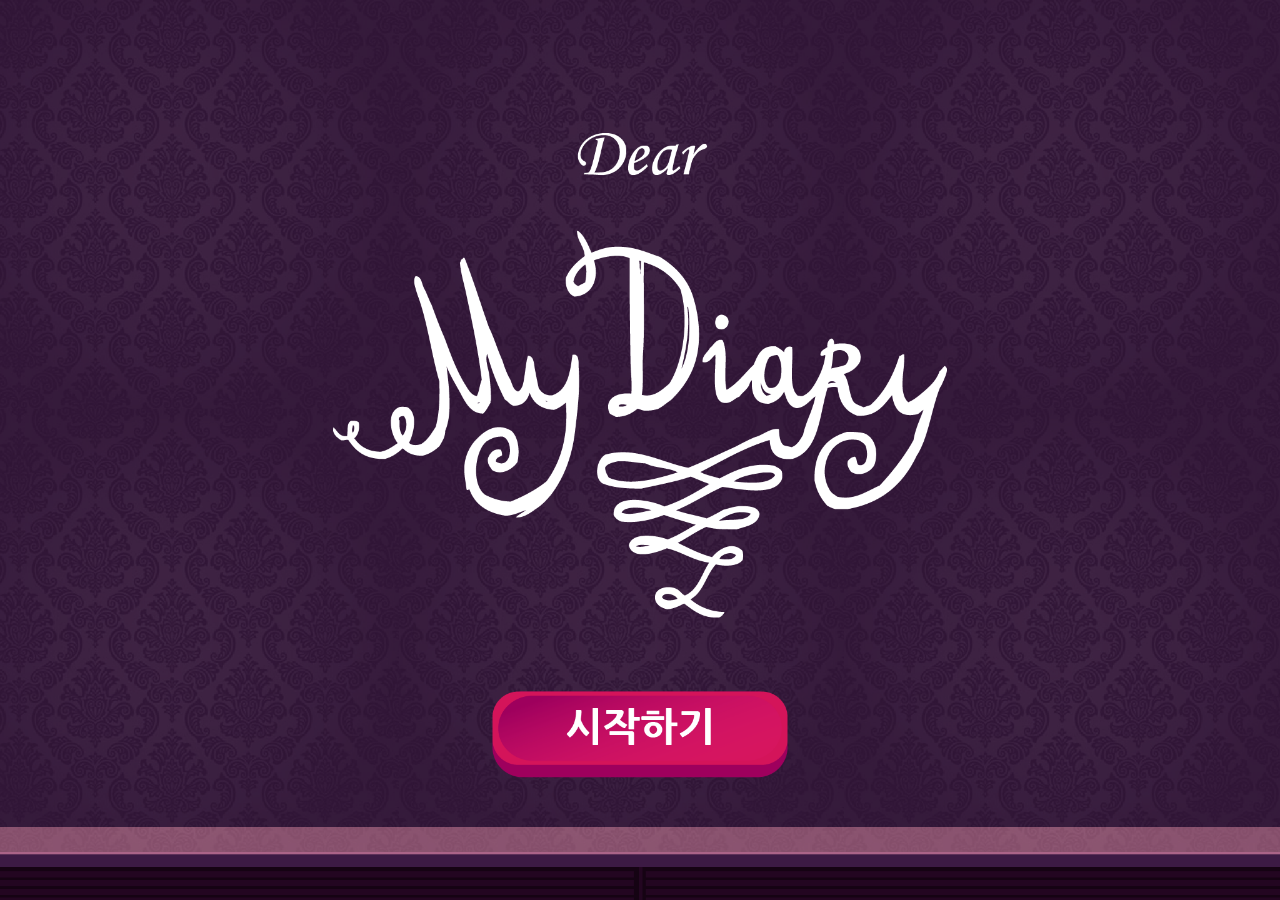
==== index.html @ 64ed931f "물감 및 펜 이미지 변경" ====
<!DOCTYPE html>
<html lang="ko">
<head>
    <meta charset="UTF-8">
    <meta http-equiv="X-UA-Compatible" content="IE=edge">
    <meta name="viewport" content="width=device-width, initial-scale=1.0">
    <link rel="stylesheet" href="css/common.css">
    <link rel="stylesheet" href="css/index.css">
    <title>Project</title>
</head>
<body>
    <div class="first background">
        <button class="start"></button>
    </div>
</body>
</html>
---- css/common.css ----
* {
    margin: 0;
    padding: 0;
}
body {
    overflow: hidden;
    user-select: none;
}

.background {
    background-repeat: no-repeat;
    background-size: cover;
    background-position: center center;
    position: relative;
}
---- css/index.css ----
.first {
    background-image: url('../images/background/d_first.png');
    height: 100vh;
    display: flex;
    align-items: center;
    justify-content: center;
}
.start {
    background-color: transparent;
    width: 15rem;
    height: 4.5rem;
    top: 29.5%;
    position: relative;
    border: none;
}
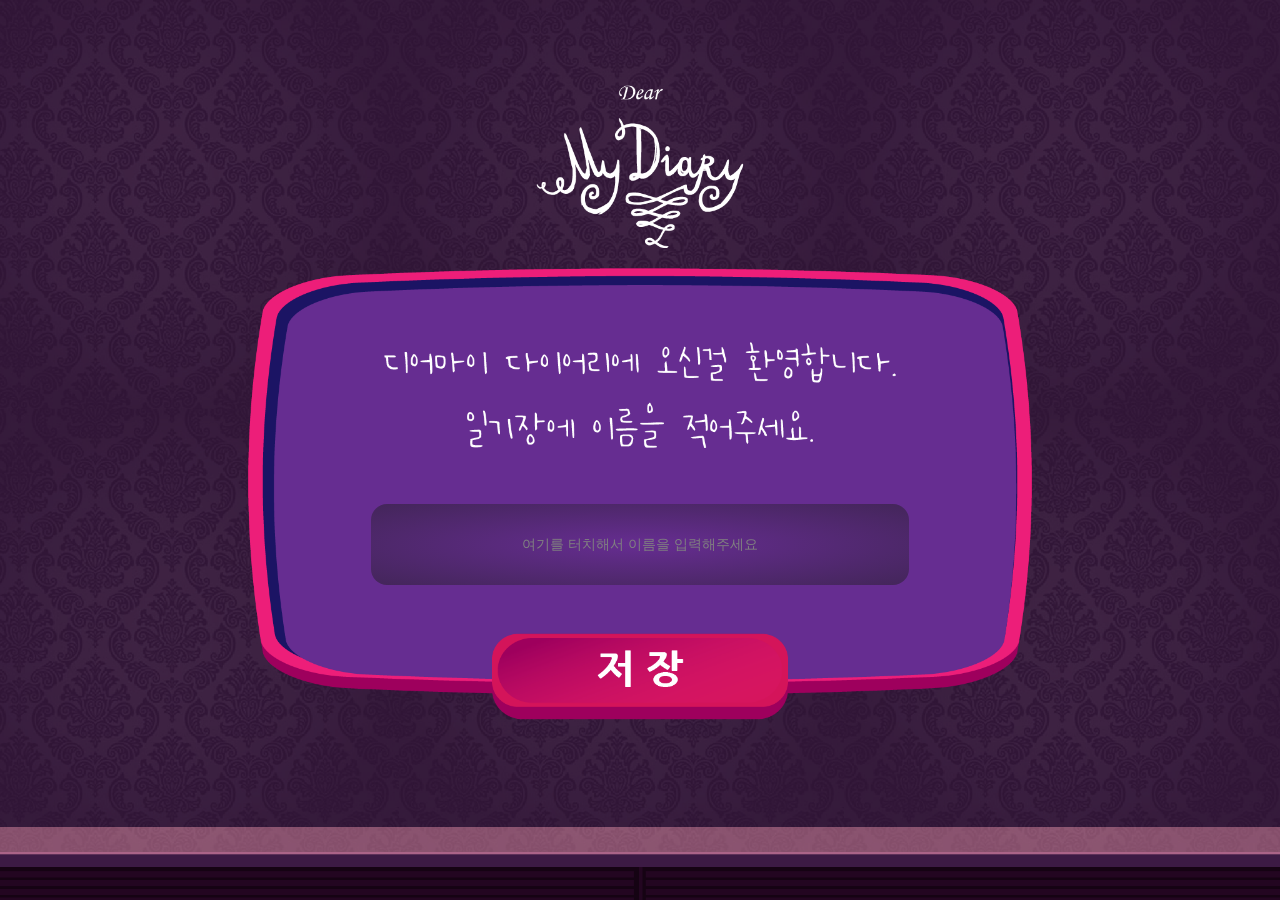
==== commit 7a8f1b98: "인덱스 페이지 생성" ====
--- a/index.html
+++ b/index.html
@@ -9,8 +9,19 @@
     <title>Project</title>
 </head>
 <body>
-    <div class="first background">
-        <button class="start"></button>
+    <div class="backgrounds">
+        <div class="backgrounds-wrap slide">
+            <div class="first background">
+                <button class="start"></button>
+            </div>
+            <div class="second background">
+                <div class="actions">
+                    <input type="text" placeholder="여기를 터치해서 이름을 입력해주세요" class="name">
+                    <img src="images/button/set_save.png" alt="setsave" class="setsave">
+                </div>
+            </div>
+        </div>
     </div>
+    <script src="js/index.js"></script>
 </body>
 </html>
--- a/css/index.css
+++ b/css/index.css
@@ -1,4 +1,27 @@
+@keyframes slide {
+    0% {
+        left: 0;
+    }
+    100% {
+        left: -100%;
+    }
+}
+.backgrounds {
+    width: 100%;
+    height: 100vh;
+    overflow: hidden;
+}
+.backgrounds-wrap {
+    width: 200%;
+    height: 100%;
+    position: relative;
+    display: flex;
+    flex-flow: row wrap;
+    align-items: center;
+    justify-content: center;
+}
 .first {
+    flex: 1;
     background-image: url('../images/background/d_first.png');
     height: 100vh;
     display: flex;
@@ -12,4 +35,42 @@
     top: 29.5%;
     position: relative;
     border: none;
+}
+.second {
+    width: 50%;
+    background-image: url('../images/background/set_name.png');
+    height: 100vh;
+    display: flex;
+    align-items: center;
+    justify-content: center;
+}
+.slide {
+    animation: 2s slide cubic-bezier(0, 0, 0.29, 0.96) forwards;
+}
+.actions {
+    width: 42%;
+    position: absolute;
+    top: 56%;
+    display: flex;
+    flex-flow: column wrap;
+    align-items: center;
+}
+.name {
+    width: 100%;
+    text-align: center;
+    padding: 6% 7%;
+    background-color: #3333;
+    background: radial-gradient(#662d91a8, #1d1d1d7a);
+    border: none;
+    border-radius: 1rem;
+    color: #fff;
+    box-sizing: border-box;
+    font-size: .9rem;
+}
+.name::placeholder {
+    color: gray;
+}
+.setsave {
+    width: 55%;
+    margin-top: 8%;
 }
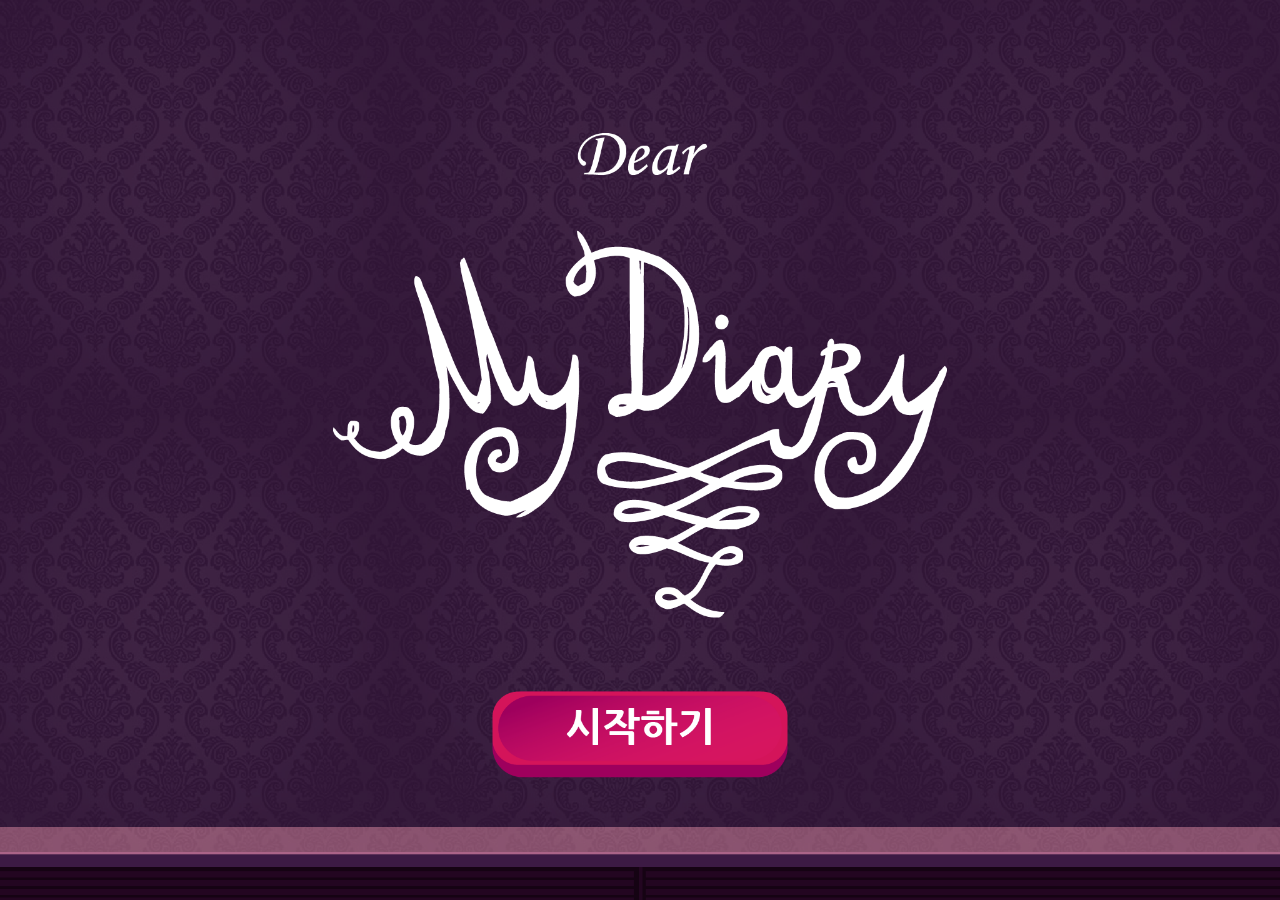
==== commit 9308f429: "인덱스 및 메인페이지 이벤트 추가 및 변경" ====
--- a/index.html
+++ b/index.html
@@ -9,8 +9,12 @@
     <title>Project</title>
 </head>
 <body>
+    <div class="popup">
+        <div class="loading"></div>
+        <div class="loading-text">Loading</div>
+    </div>
     <div class="backgrounds">
-        <div class="backgrounds-wrap slide">
+        <div class="backgrounds-wrap">
             <div class="first background">
                 <button class="start"></button>
             </div>
--- a/css/common.css
+++ b/css/common.css
@@ -1,3 +1,13 @@
+@keyframes fadeIn {
+    0% {
+        opacity: 0;
+        visibility: hidden;
+    }  
+    100% {
+        opacity: 1;
+        visibility: visible;
+    }
+}
 * {
     margin: 0;
     padding: 0;
@@ -12,4 +22,20 @@
     background-size: cover;
     background-position: center center;
     position: relative;
+}
+.popup {
+    width: 100%;
+    height: 100vh;
+    position: fixed;
+    background-color: #3338;
+    z-index: 5;
+    display: flex;
+    flex-flow: column wrap;
+    align-items: center;
+    justify-content: center;
+    visibility: hidden;
+    opacity: 0;
+}
+.popup-active {
+    animation: 1s fadeIn forwards;
 }
--- a/css/index.css
+++ b/css/index.css
@@ -5,6 +5,26 @@
     100% {
         left: -100%;
     }
+}
+@keyframes loading {
+    0% {
+        transform: rotateZ(0);
+    }
+    100% {
+        transform: rotateZ(360deg);
+    }
+}
+.loading {
+    width: 3rem;
+    height: 3rem;
+    border: 1rem solid #fff;
+    border-bottom: 1rem solid transparent;
+    border-radius: 50%;
+    animation: 1s loading infinite;
+}
+.loading-text {
+    color: #fff;
+    font-size: 1.5rem;
 }
 .backgrounds {
     width: 100%;
@@ -66,6 +86,7 @@
     color: #fff;
     box-sizing: border-box;
     font-size: .9rem;
+    outline: none;
 }
 .name::placeholder {
     color: gray;
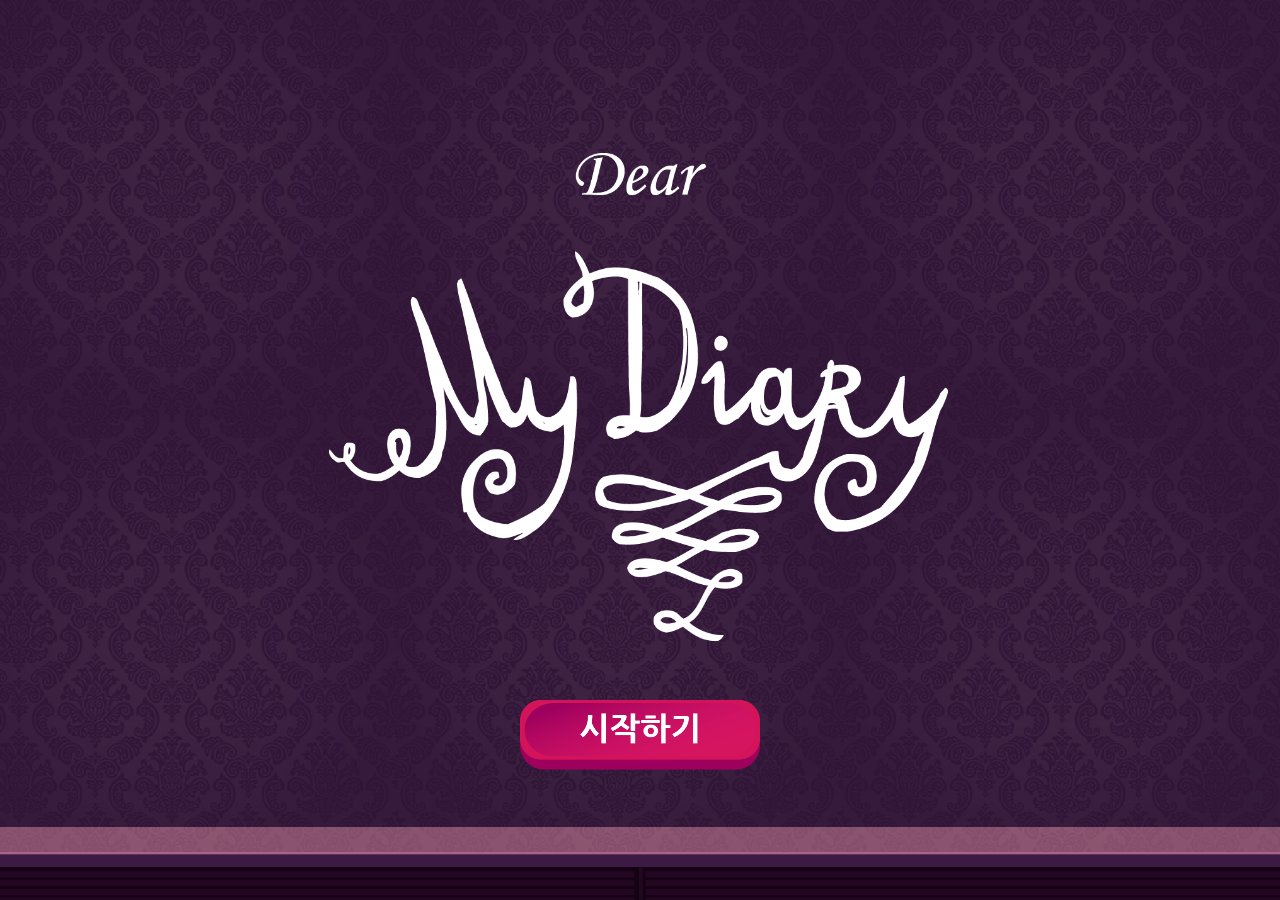
==== commit 4302266b: "인트로 추가" ====
--- a/index.html
+++ b/index.html
@@ -16,12 +16,13 @@
     <div class="backgrounds">
         <div class="backgrounds-wrap">
             <div class="first background">
-                <button class="start"></button>
+                <img src="images/logo.png" alt="logo" class="logo intro">
+                <button class="start background intro"></button>
             </div>
             <div class="second background">
                 <div class="actions">
                     <input type="text" placeholder="여기를 터치해서 이름을 입력해주세요" class="name">
-                    <img src="images/button/set_save.png" alt="setsave" class="setsave">
+                    <img src="images/button/set_save.svg" alt="setsave" class="setsave">
                 </div>
             </div>
         </div>
--- a/css/index.css
+++ b/css/index.css
@@ -12,6 +12,16 @@
     }
     100% {
         transform: rotateZ(360deg);
+    }
+}
+@keyframes intro {
+    0% {
+        opacity: 0;
+        transform: translateY(20px);
+    }
+    100% {
+        opacity: 1;
+        transform: translateY(0px);
     }
 }
 .loading {
@@ -42,19 +52,31 @@
 }
 .first {
     flex: 1;
-    background-image: url('../images/background/d_first.png');
+    background-image: url('../images/background/first_base.png');
     height: 100vh;
     display: flex;
+    flex-flow: column;
     align-items: center;
     justify-content: center;
+}
+.logo {
+    width: 52%;
+    margin-top: -3rem;
+    animation: 2s intro forwards;
 }
 .start {
     background-color: transparent;
     width: 15rem;
     height: 4.5rem;
-    top: 29.5%;
+    top: 2rem;
     position: relative;
     border: none;
+    background-image: url('../images/button/b_start2.png');
+    animation: 2s intro forwards 2s;
+}
+.intro {
+    opacity: 0;
+    transform: translateY(20px);
 }
 .second {
     width: 50%;
@@ -85,7 +107,7 @@
     border-radius: 1rem;
     color: #fff;
     box-sizing: border-box;
-    font-size: .9rem;
+    font-size: 1.4rem;
     outline: none;
 }
 .name::placeholder {
@@ -93,5 +115,5 @@
 }
 .setsave {
     width: 55%;
-    margin-top: 8%;
+    margin-top: 7%;
 }
